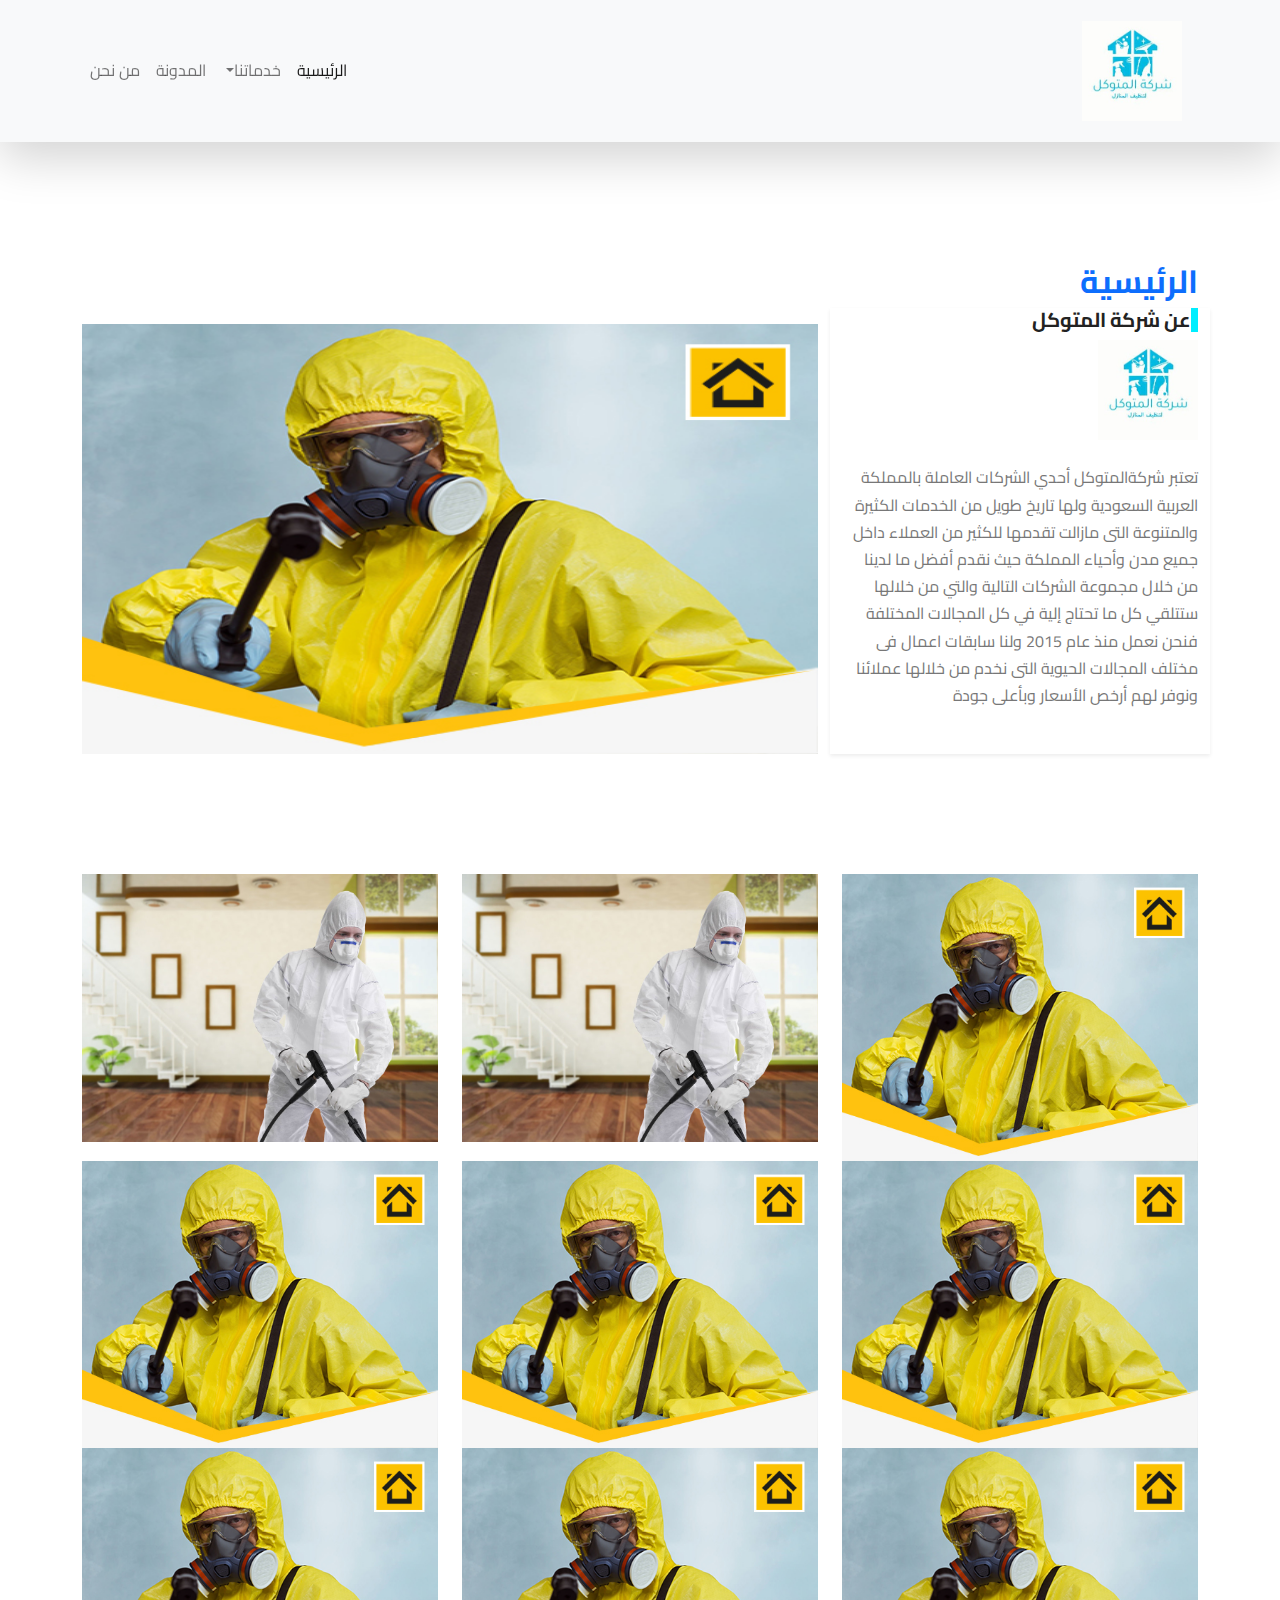
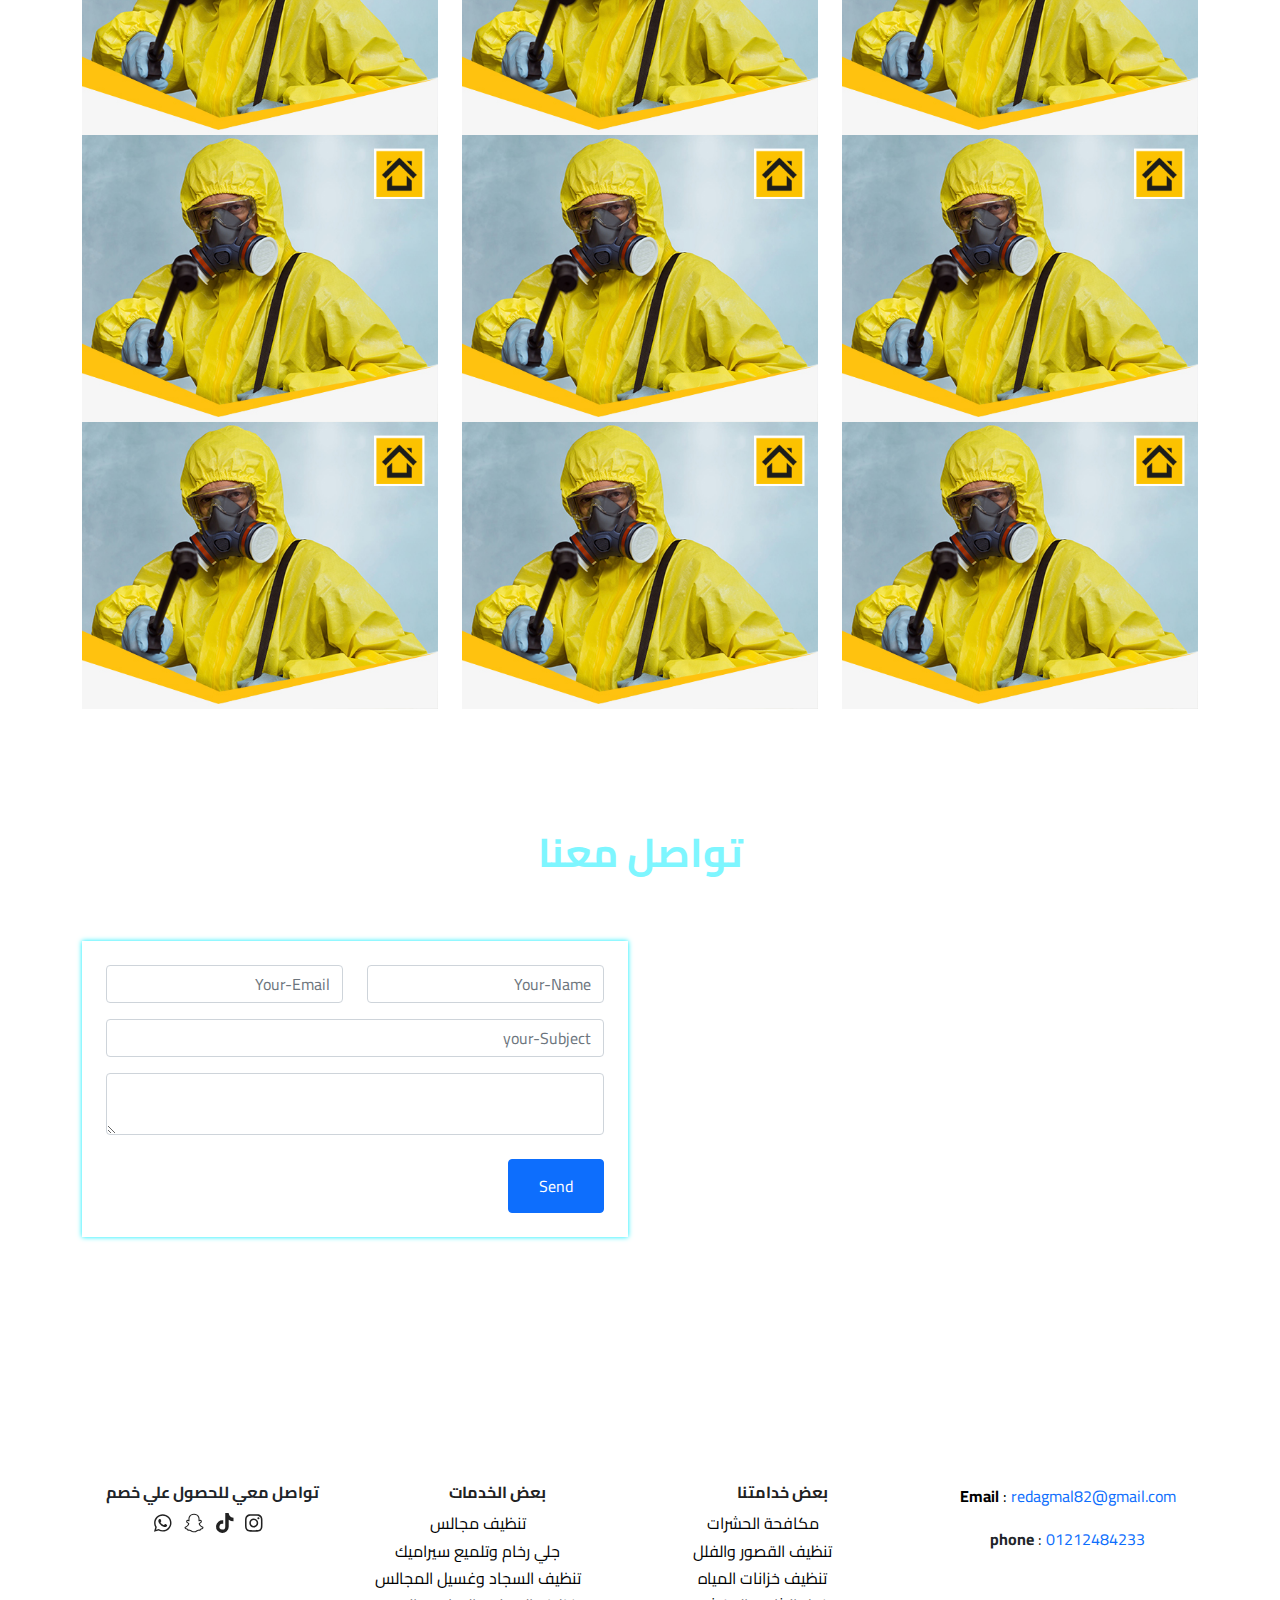
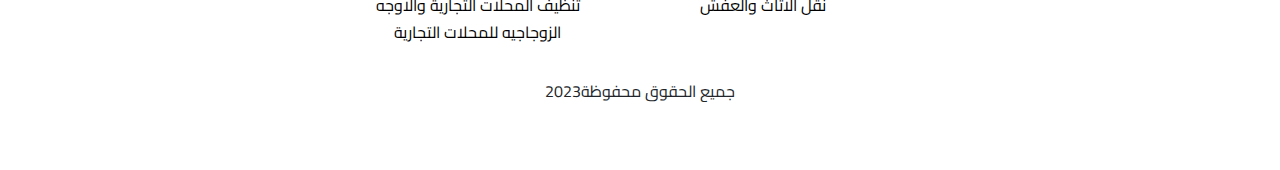
==== index.html @ d185d335 "Add files via upload" ====
<!DOCTYPE html>
<html lang="en">

<head>
  <meta charset="UTF-8" />
  <meta http-equiv="X-UA-Compatible" content="IE=edge" />
  <meta name="viewport" content="width=device-width, initial-scale=1.0" />
  <title>المتوكل لل</title>
  <link rel="preconnect" href="https://fonts.googleapis.com">
  <link rel="preconnect" href="https://fonts.gstatic.com" crossorigin>
  <link rel="stylesheet" href="css/animate.css">
  <link rel="stylesheet" href="css/bootstrap.min.css" />
  <link rel="stylesheet" href="css/all.min.css" />
  <link rel="stylesheet" href="css/main.css" />
</head>

<body>
  <!-- nav -->
  <nav class="navbar navbar-expand-lg sticky-top navbar-light bg-light py-3 shadow-lg">
    <div class="container">
      <a class="navbar-brand text-primary wow slideInLeft" href=" index.html"><img src="./images/logo.jpg" alt=""></a>
      <button class="navbar-toggler" type="button" data-bs-toggle="collapse" data-bs-target="#navbarColor02"
        aria-controls="navbarColor02" aria-expanded="false" aria-label="Toggle navigation">
        <span class="navbar-toggler-icon"></span>
      </button>
      <div class="collapse navbar-collapse" id="navbarColor02">
        <ul class="navbar-nav me-auto text-center text-primary wow slideInLeft">
          <li class="nav-item">
            <a class="nav-link active" href="#home">الرئيسية
              <span class="visually-hidden">(current)</span>
            </a>
          </li>
          <li class="nav-item dropdown text-primary">
            <a class="nav-link dropdown-toggle" data-bs-toggle="dropdown" href="#" role="button" aria-haspopup="true"
              aria-expanded="false">خدماتنا</a>
            <div class="dropdown-menu text-center">
              <a class="dropdown-item" href="#product">شركة مكافحة الحشرات بجدة</a>
              <a class="dropdown-item" href="#reservation">تنظيف القصور والفلل</a>
              <a class="dropdown-item" href="#team">تنظيف خزانات المياه</a>
              <div class="dropdown-divider"></div>
              <a class="dropdown-item" href="#">تنظيف مجالس</a>
              <a class="dropdown-item" href="#womans">تنظيف السجاد وغسيل المجالس</a>
              <a class="dropdown-item" href="#mans">تنظيف المحلات التجارية والاوجه الزوجاجيه للمحلات التجارية</a>
            </div>
          </li>
          <li class="nav-item">
            <a class="nav-link" href="#features">المدونة</a>
          </li>
          <li class="nav-item">
            <a class="nav-link" href="pages/aboutUs.html">من نحن</a>
          </li>


        </ul>
      </div>
    </div>
  </nav>
  <!-- nav -->
  <!-- landing -->
  <section class="landing">
    <div class="container">
      <h2 class="text-primary">الرئيسية</h3>
        <div class="row">
          <div class="col-lg-4 text shadow-sm ">
            <h5 class="intero"> عن شركة المتوكل</h5>
            <img src="./images/logo.jpg" class="log" alt="">
            <p class="my-4">تعتبر شركةالمتوكل أحدي الشركات العاملة بالمملكة العربية السعودية ولها تاريخ طويل
              من
              الخدمات
              الكثيرة والمتنوعة
              التى مازالت تقدمها للكثير من العملاء داخل جميع مدن وأحياء المملكة حيث نقدم أفضل ما لدينا من خلال مجموعة
              الشركات التالية
              والتي من خلالها ستتلقي كل ما تحتاج إلية في كل المجالات المختلفة فنحن نعمل منذ عام 2015 ولنا سابقات اعمال
              فى
              مختلف
              المجالات الحيوية التى نخدم من خلالها عملائنا ونوفر لهم أرخص الأسعار وبأعلى جودة</p>
          </div>
          <div class="col-lg-8 image mt-3">
            <img src="./images/anti-bug.jpg" alt="">
          </div>
        </div>
    </div>
  </section>
  <!-- landing -->

  <div class="section-2">
    <div class="container">
      <div class="row">
        <div class="col-lg-4 box col-md-6 col-sm-12">
          <img src="./images/anti-bug.jpg" alt="">
        </div>

        <div class="col-lg-4 box col-md-6 col-sm-12">
          <img src="./images/ph_in3.jpg" alt="">
        </div>

        <div class="col-lg-4 box col-md-6 col-sm-12">
          <img src="./images/ph_in3.jpg" alt="">

        </div>
        <div class="col-lg-4 box col-md-6 col-sm-12">
          <img src="./images/anti-bug.jpg" alt="">

        </div>
        <div class="col-lg-4 box col-md-6 col-sm-12">
          <img src="./images/anti-bug.jpg" alt="">
        </div>
        <div class="col-lg-4 box col-md-6 col-sm-12">
          <img src="./images/anti-bug.jpg" alt="">
        </div>
        <div class="col-lg-4 box col-md-6 col-sm-12">
          <img src="./images/anti-bug.jpg" alt="">
        </div>
        <div class="col-lg-4 box col-md-6 col-sm-12">
          <img src="./images/anti-bug.jpg" alt="">
        </div>
        <div class="col-lg-4 box col-md-6 col-sm-12">
          <img src="./images/anti-bug.jpg" alt="">
        </div>
        <div class="col-lg-4 box col-md-6 col-sm-12">
          <img src="./images/anti-bug.jpg" alt="">
        </div>
        <div class="col-lg-4 box col-md-6 col-sm-12">
          <img src="./images/anti-bug.jpg" alt="">
        </div>
        <div class="col-lg-4 box col-md-6 col-sm-12">
          <img src="./images/anti-bug.jpg" alt="">
        </div>
        <div class="col-lg-4 box col-md-6 col-sm-12">
          <img src="./images/anti-bug.jpg" alt="">
        </div>
        <div class="col-lg-4 box col-md-6 col-sm-12">
          <img src="./images/anti-bug.jpg" alt="">
        </div>
        <div class="col-lg-4 box col-md-6 col-sm-12">
          <img src="./images/anti-bug.jpg" alt="">
        </div>
      </div>
    </div>
  </div>





  <!-- contact -->
  <section class="contact" id="contact">
    <div class="container">

      <div class="row  opacity-50 mb-5 rounded-1">
        <div class="text-content text-center ">
          <h1 class="wow slideInRight">تواصل معنا </h1>
          <div class="divider mb-3 wow slideInRight"></div>
          <P class="text-white wow slideInLeft"></P>
        </div>
      </div>

      <div class="row mt-4">
        <div class="col-lg-6 mb-3 wow slideInRight">
          <iframe
            src="https://www.google.com/maps/embed?pb=!1m17!1m12!1m3!1d3605.3081787195706!2d49.56918568498716!3d25.36098598382026!2m3!1f0!2f0!3f0!3m2!1i1024!2i768!4f13.1!3m2!1m1!2zMjXCsDIxJzM5LjYiTiA0OcKwMzQnMDEuMiJF!5e0!3m2!1sar!2seg!4v1684920779602!5m2!1sar!2seg"
            width="100%" height="350" style="border:0;" allowfullscreen="" loading="lazy"
            referrerpolicy="no-referrer-when-downgrade"></iframe>
        </div>

        <div class="col-lg-6 wow slideInLeft">
          <form action="" class="p-4">
            <div class="row">
              <div class="col-6">
                <input type="text" placeholder="Your-Name" class="form-control">
              </div>
              <div class="col-6">
                <input type="email" placeholder="Your-Email" class="form-control">
              </div>
            </div>
            <input type="text" placeholder="your-Subject" class="my-3 form-control">
            <textarea class="form-control " name="" id="" placeholder="Write-Your Message">
                        </textarea>
            <input type="submit" value="Send" class="btn btn-primary mt-4">
          </form>
        </div>
      </div>
    </div>
  </section>
  <!-- contact -->

  <!-- footer -->
  <div class="footer bg-section py-5" id="contact">
    <div class="container text-center">
      <div class="row">
        <div class="col-md-6 col-lg-3 mb-3">
          <div class="text-black">
            <p class="text-dark-50 wow slideInRight"><b>Email</b> : <span
                class="gmail text-primary">redagmal82@gmail.com</span>
            </p>
            <p class="text-dark wow slideInRight"><b>phone</b> : <span class="phone text-primary">01212484233</span></p>
          </div>
        </div>
        <div class="footer-link col-md-6 col-lg-3 mb-3">
          <div class="text-muted">
            <h6 class="wow slideInDown">بعض خدامتنا</h6>
            <ul class="list-unstyled footer-list wow slideInDown">
              <li><a href=""> مكافحة الحشرات </a></li>
              <li><a href="#">تنظيف القصور والفلل</a></li>
              <li><a href="#">تنظيف خزانات المياه</a></li>
              <li><a href="#">نقل الاثاث والعفش</a></li>
            </ul>
          </div>
        </div>
        <div class="footer-link col-md-6 col-lg-3 mb-3">
          <div class="text-white">
            <h6 class="wow slideInLeft">بعض الخدمات</h6>
            <ul class="list-unstyled footer-list wow slideInDown">
              <li><a href="#">تنظيف مجالس</a></li>
              <li><a href="#">جلي رخام وتلميع سيراميك</a></li>
              <li><a href="#">تنظيف السجاد وغسيل المجالس</a></li>
              <li><a href="#">تنظيف المحلات التجارية والاوجه الزوجاجيه للمحلات التجارية</a></li>
            </ul>
          </div>
        </div>
        <div class="col-md-6 col-lg-3 mb-3">
          <div class="end-footer">
            <h6 class="cloor wow slideInUp text-dark">تواصل معي للحصول علي خصم </h6>
            <a href="https://instagram.com/albendarereda?igshid=ZGUzMzM3NWJiOQ==" class="me-2"><i
                class="fa-brands fa-instagram fa-lg"></i></a>
            <a href="http://tiktok.com/@redaalbendare17" class="me-2"><i class="fa-brands fa-tiktok fa-lg"></i></a>
            <a href="https://www.snapchat.com/add/reda_albendare?share_id=6N_iKnIsziw&locale=ar-EG" class="me-2"><i
                class="fa-brands fa-snapchat fa-lg"></i></a>
            <a href="https://api.whatsapp.com/send?phone=+966538774001" class="me-2"><i
                class="fa-brands fa-whatsapp fa-lg"></i></a>
          </div>
        </div>
        <P class="text-dark wow slideInRight">جميع الحقوق محفوظة2023</P>
      </div>
    </div>
  </div>
  <!-- footer -->
  <!-- Wow js -->
  <!-- <script src="js/wow.min.js"></script>
  <script>
    new WOW().init();
  </script> -->
  <script src="js/bootstrap.bundle.min.js"></script>
  <script src="js/all.min.js"></script>
</body>

</html>
---- css/main.css ----
@import url("https://fonts.googleapis.com/css2?family=Cairo:wght@200;300;400;500;600;700;800;900;1000&display=swap");

* {
  --main-color: #0ef;
  --transition: 0.4s;
}

body {
  font-family: "Cairo", sans-serif;
  color: #777;
  line-height: 1.7;
  direction: rtl;
}

h1,
h2,
h3,
h4,
h5,
h6 {
  font-weight: 700;
  color: #222;
}

section {
  padding-top: 120px;
  padding-bottom: 120px;
}

a {
  color: #222;
  text-decoration: none;
  transition: 0.4s;
  -webkit-transition: 0.4s;
  -moz-transition: 0.4s;
  -ms-transition: 0.4s;
  -o-transition: 0.4s;
}

a:hover {
  color: var(--main-color);
}

img {
  width: 100%;
}

::-webkit-scrollbar {
  width: 20px;
}

::-webkit-scrollbar-thumb {
  background-color: var(--main-color);
  border-radius: 10px;
  -webkit-border-radius: 10px;
  -moz-border-radius: 10px;
  -ms-border-radius: 10px;
  -o-border-radius: 10px;
}

::-webkit-scrollbar-track {
  background-color: #f6f6f6;
  box-shadow: 0 0 10px inset #333;
  /* -webkit-border-radius: 10px; */
}

::-webkit-scrollbar-thumb:hover {
  background-color: #2196f3;
}

/* ================== */
.navbar .navbar-nav .nav-item {
  transition: 0.4s;
  -webkit-transition: 0.4s;
  -moz-transition: 0.4s;
  -ms-transition: 0.4s;
  -o-transition: 0.4s;
}

.navbar .navbar-nav .navbar-brand:hover {
  color: var(--main-color);
}

.navbar .navbar-nav .nav-item .nav-link:hover {
  color: var(--main-color);
}

.dropdown-menu {
  background-color: var(--main-color);
}

.dropdown-menu a {
  color: #222;
}

.dropdown-menu a:hover {
  color: #222;
  background-color: white;
}

.navbar .navbar-brand img {
  width: 100px;
  /* border-top-right-radius: 25px;
  border-bottom-left-radius: 25px; */
}
.btn {
  /* border: 0; */
  padding: 14px 30px;
}

.btn-brand {
  color: #333;
  background-color: var(--main-color);
  font-size: 20px;
}

/* .slide-1 {
  background: linear-gradient(rgba(0, 0, 0, 0.5)), url(../images/land.jpg);
}

.slide-2 {
  background: linear-gradient(rgba(0, 0, 0, 0.5)), url(../images/land.jpg);
}

.slide-3 {
  background: linear-gradient(rgba(0, 0, 0, 0.5)), url(../images/land.jpg);
} */

.carousel-inner {
  height: calc(100vh - 76px);
}

.carousel-indicators [data-bs-target] {
  background-color: var(--main-color);
}

.carousel-control-next-icon,
.carousel-control-prev-icon {
  background-color: var(--main-color);
  color: blue;
}

.carousel-inner .carousel-item p {
  font-size: 18px;
}

.carousel-inner .carousel-item h3 {
  color: var(--main-color);
}

/* landing */
.landing {
  height: calc(100vh-150px);
}
.landing .intero {
  border-right: 7px solid var(--main-color);
}
.landing .text img {
  width: 100px;
}
.landing .image img {
  height: 430px;
}
/* landing */
/* section-2 */
.section-2 .box {
  position: relative;
  overflow: hidden;
}
.section-2 .box::before {
  position: absolute;
  content: "";
  width: 50%;
  height: 100%;
  background: var(--main-color);
  left: -100%;
  transition: 0.4s;
  opacity: 0.3;
  -webkit-transition: 0.4s;
  -moz-transition: 0.4s;
  -ms-transition: 0.4s;
  -o-transition: 0.4s;
}
.section-2 .box::after {
  position: absolute;
  content: "";
  width: 50%;
  height: 100%;
  background: var(--main-color);
  right: -100%;
  transition: 0.4s;
  opacity: 0.3;
  -webkit-transition: 0.4s;
  -moz-transition: 0.4s;
  -ms-transition: 0.4s;
  -o-transition: 0.4s;
}
.section-2 .box:hover::after {
  right: 0;
}
.section-2 .box:hover::before {
  left: 0;
}
.section-2 .box .text {
  position: absolute;
  top: 50%;
  text-align: center;
  left: 10px;
}
/* section-2 */
/* reservation */
.contact h1 {
  color: var(--main-color);
}

.contact form {
  box-shadow: 0 0 5px var(--main-color);
}

/* reservation */
/* footer */
.footer h1 {
  color: var(--main-color);
}

.footer .footer-link .footer-list li a {
  color: #000;
  transition: 0.4s;
  -webkit-transition: 0.4s;
  -moz-transition: 0.4s;
  -ms-transition: 0.4s;
  -o-transition: 0.4s;
}

.footer .footer-link .footer-list li a:hover {
  color: var(--main-color);
}

.footer .gmail {
  color: var(--main-color);
}

.footer .phone {
  color: var(--main-color);
}

.footer .desgin {
  color: var(--main-color);
}

.footer .end-footer .icon {
  color: var(--main-color);
}

.footer .cloor {
  color: var(--main-color);
}

/* footer */
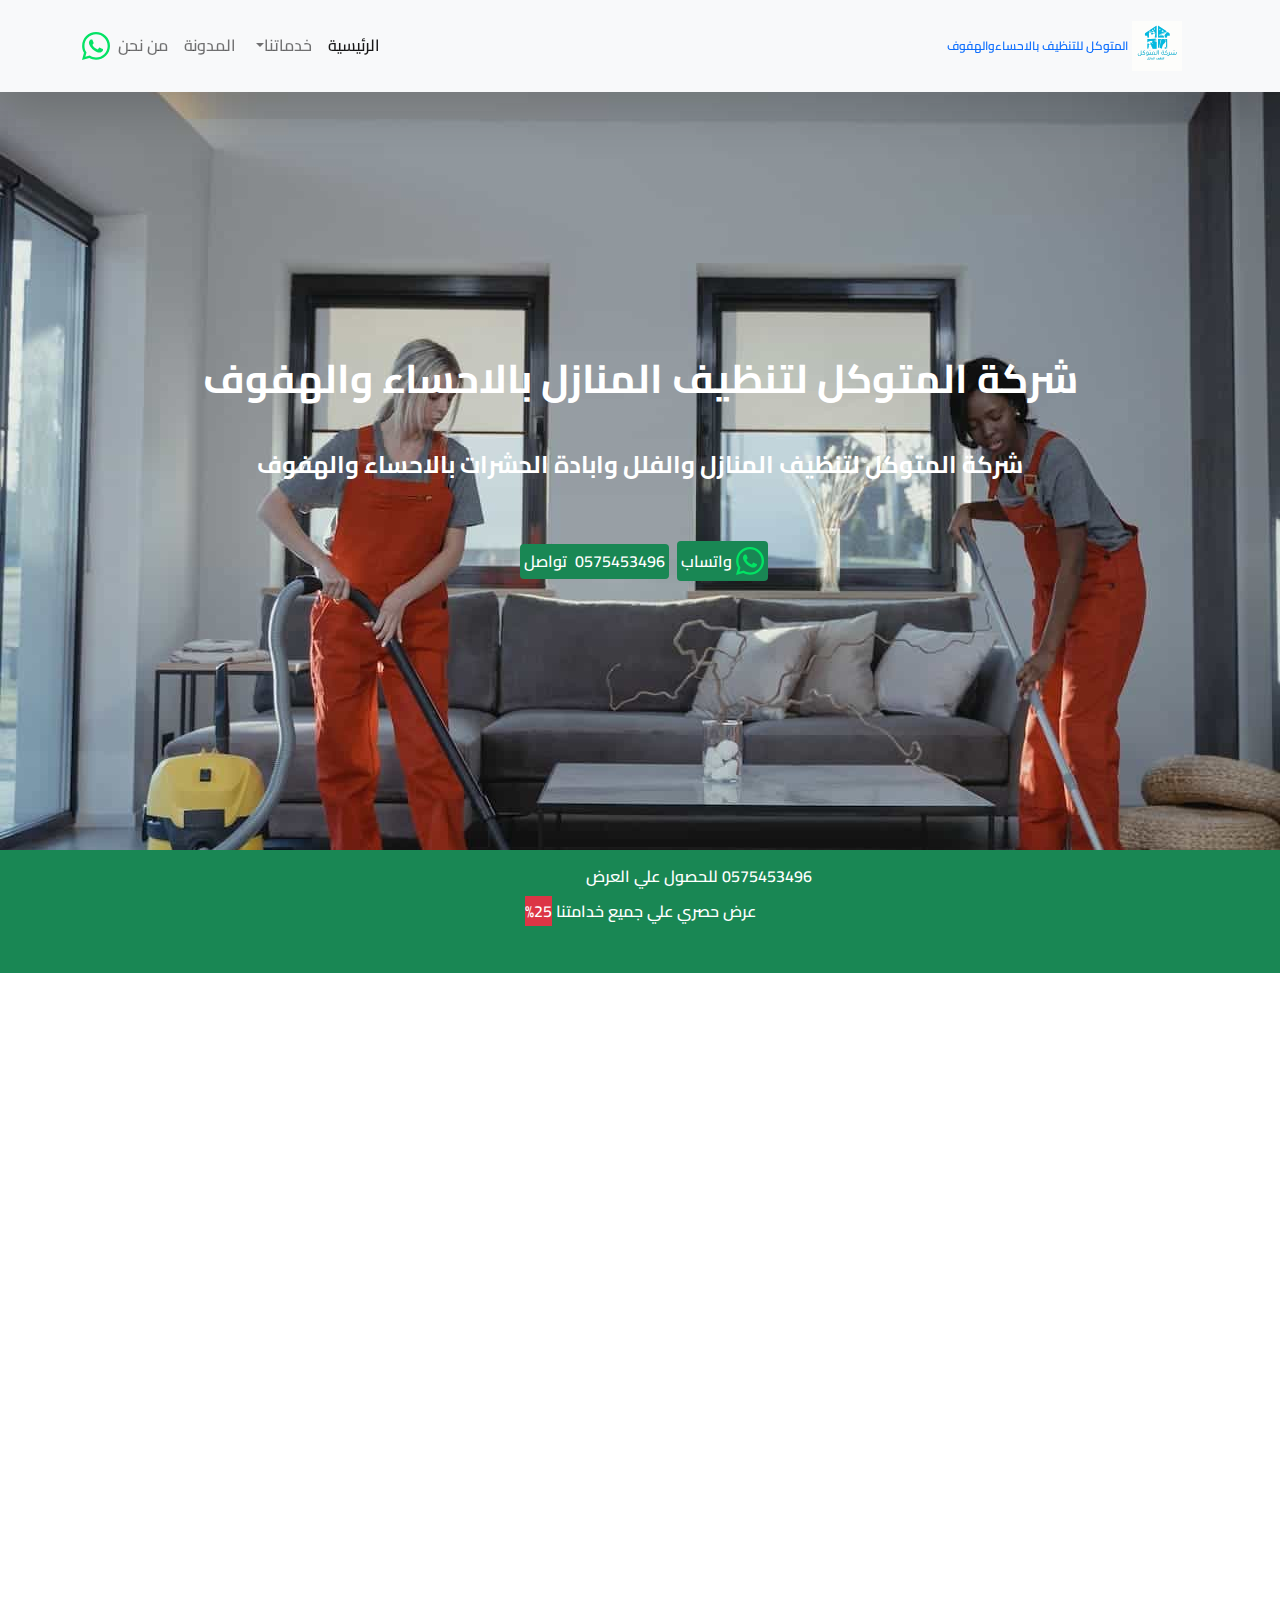
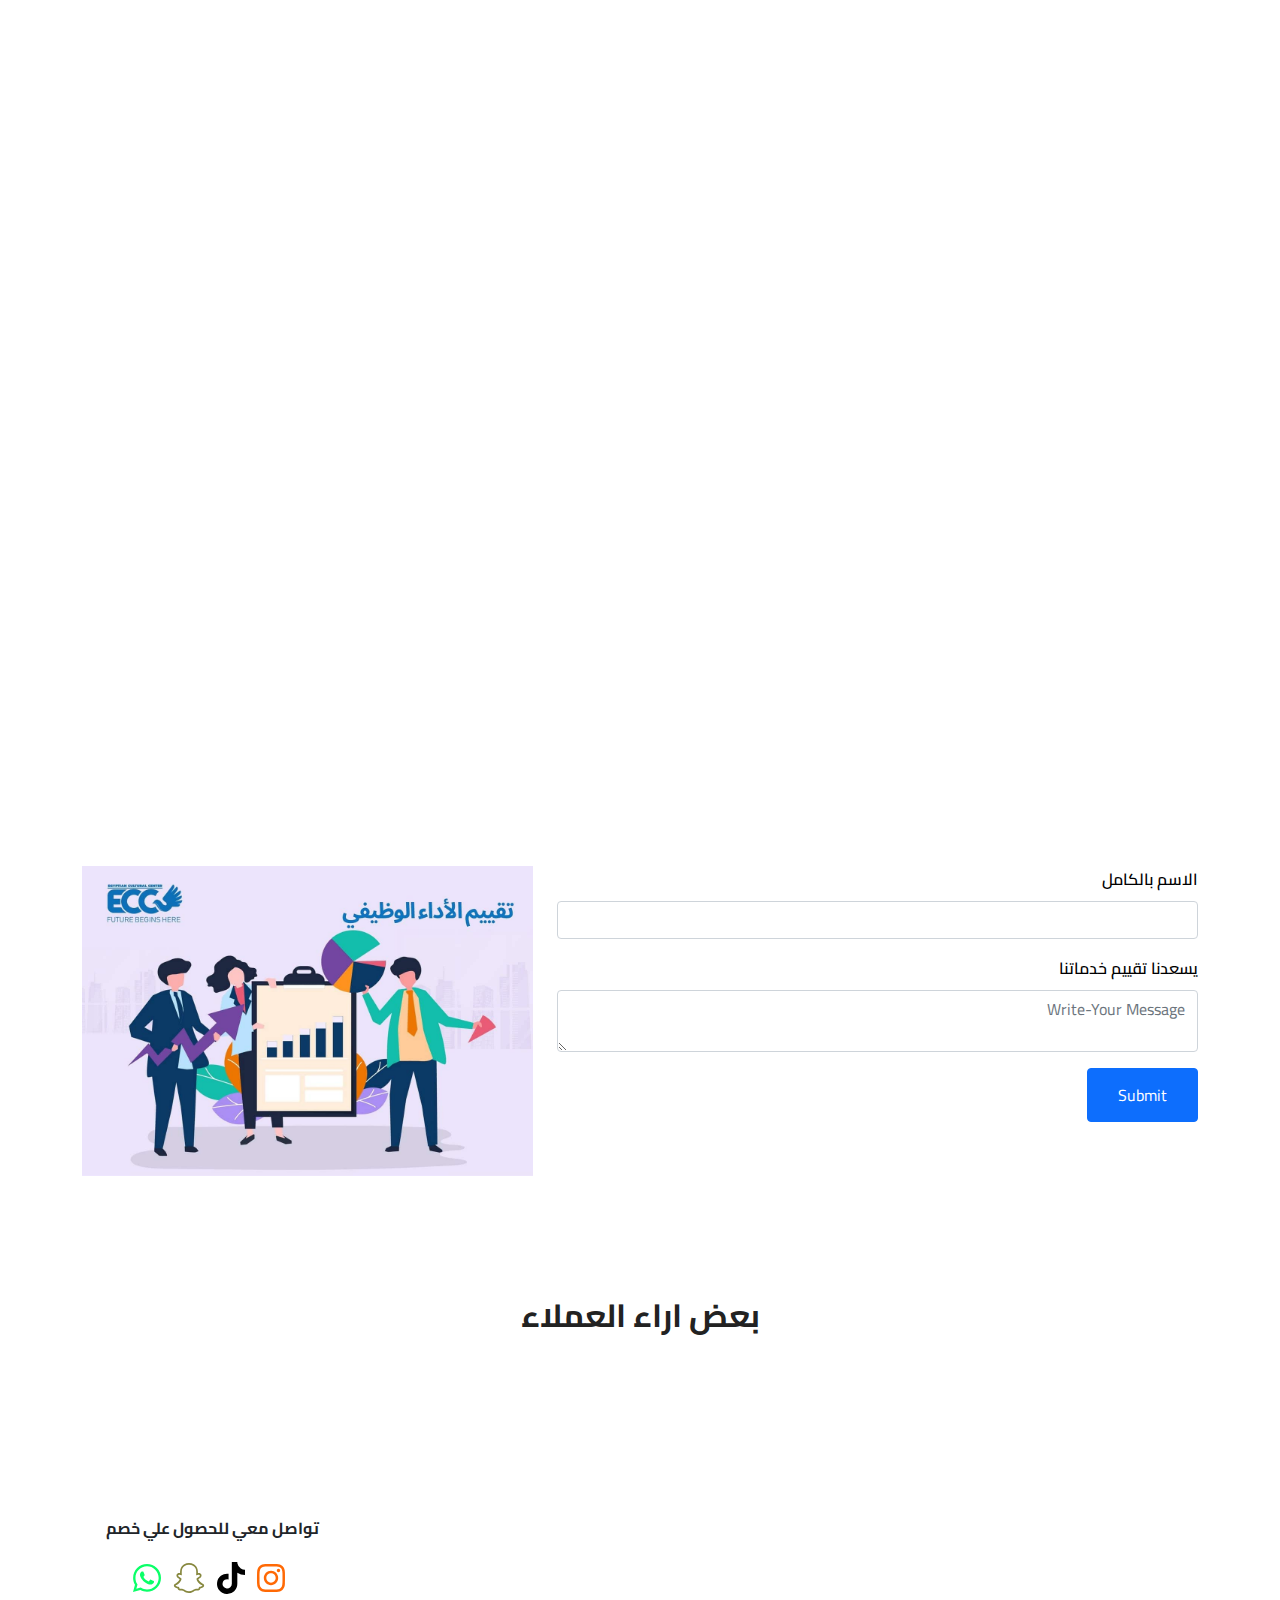
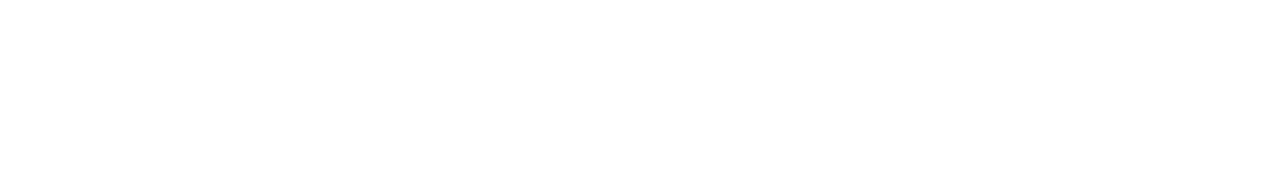
==== commit 560c73b6: "Add files via upload" ====
--- a/index.html
+++ b/index.html
@@ -1,247 +1,309 @@
 <!DOCTYPE html>
 <html lang="en">
-
-<head>
-  <meta charset="UTF-8" />
-  <meta http-equiv="X-UA-Compatible" content="IE=edge" />
-  <meta name="viewport" content="width=device-width, initial-scale=1.0" />
-  <title>المتوكل لل</title>
-  <link rel="preconnect" href="https://fonts.googleapis.com">
-  <link rel="preconnect" href="https://fonts.gstatic.com" crossorigin>
-  <link rel="stylesheet" href="css/animate.css">
-  <link rel="stylesheet" href="css/bootstrap.min.css" />
-  <link rel="stylesheet" href="css/all.min.css" />
-  <link rel="stylesheet" href="css/main.css" />
-</head>
-
-<body>
-  <!-- nav -->
-  <nav class="navbar navbar-expand-lg sticky-top navbar-light bg-light py-3 shadow-lg">
-    <div class="container">
-      <a class="navbar-brand text-primary wow slideInLeft" href=" index.html"><img src="./images/logo.jpg" alt=""></a>
-      <button class="navbar-toggler" type="button" data-bs-toggle="collapse" data-bs-target="#navbarColor02"
-        aria-controls="navbarColor02" aria-expanded="false" aria-label="Toggle navigation">
-        <span class="navbar-toggler-icon"></span>
-      </button>
-      <div class="collapse navbar-collapse" id="navbarColor02">
-        <ul class="navbar-nav me-auto text-center text-primary wow slideInLeft">
-          <li class="nav-item">
-            <a class="nav-link active" href="#home">الرئيسية
-              <span class="visually-hidden">(current)</span>
+  <head>
+    <meta charset="UTF-8" >
+    <meta http-equiv="X-UA-Compatible" content="IE=edge" >
+    <meta name="viewport" content="width=device-width, initial-scale=1.0" >
+    <meta name="description" content="Looking for professional house cleaning services? Our team of experienced cleaners will leave your home spotless! From dusting and vacuuming to deep cleaning and organizing, we’ve got you covered. Book your appointment today and enjoy a clean and healthy home. Satisfaction guaranteed!">
+
+    <title>المتوكل للتنظيف وابادة الحشرات</title>
+    <link rel="preconnect" href="https://fonts.googleapis.com" >
+    <link rel="preconnect" href="https://fonts.gstatic.com" crossorigin >
+    <link rel="stylesheet" href="css/animate.css" >
+    <link rel="stylesheet" href="css/bootstrap.min.css" >
+    <link rel="stylesheet" href="css/all.min.css" >
+    <link rel="stylesheet" href="css/main.css" >
+  </head>
+
+  <body>
+    
+    <div class="fix text-center bg-success ">
+    <a href="tel:0575453496" class="text-white">0575453496   للحصول علي العرض</a>
+    </div>
+    <a href="tel:0538774001" class="scroll-top">
+      <i class="fa-solid fa-phone fa-2xl" style="color: #03a06c;"></i>
+    </a>
+    <a
+      href="http://wa.me/+966538774001"
+      class="scroll-left"
+      ><i class="fa-brands fa-whatsapp fa-2xl" style="color: #03e264"></i
+    ></a>
+    <nav
+      class="navbar navbar-expand-md sticky-top navbar-light bg-light py-3 shadow-lg"
+    >
+      <div class="container">
+        <a class="navbar-brand text-primary d-flex align-items-center justify-content-center wow slideInRight" href=" index.html"><img src="images/logo.svg" class="logo-img" alt=""><p class="text-logo m-1 text-center"> المتوكل للتنظيف بالاحساءوالهفوف</p></a>
+        <button
+          class="navbar-toggler"
+          type="button"
+          data-bs-toggle="collapse"
+          data-bs-target="#navbarColor02"
+          aria-controls="navbarColor02"
+          aria-expanded="false"
+          aria-label="Toggle navigation"
+        >
+          <span class="navbar-toggler-icon"></span>
+        </button>
+        <div class="collapse navbar-collapse" id="navbarColor02">
+          <ul
+            class="navbar-nav me-auto text-center text-primary wow slideInRight"
+          >
+            <li class="nav-item">
+              <a class="nav-link active" href="./index.html"
+                >الرئيسية
+                <span class="visually-hidden">(current)</span>
+              </a>
+            </li>
+            <li class="nav-item dropdown text-primary">
+              <a
+                class="nav-link dropdown-toggle"
+                data-bs-toggle="dropdown"
+                href="#"
+                role="button"
+                aria-haspopup="true"
+                aria-expanded="false"
+                >خدماتنا</a
+              >
+              <div class="dropdown-menu text-center">
+                <a class="dropdown-item" href="./pages/services1.html"
+                >شركة مكافحة الحشرات </a
+                >
+                <a class="dropdown-item" href="./pages/services2.html"
+                  >تنظيف القصور والفلل</a
+                >
+                <a class="dropdown-item" href="./pages/services4.html">تنظيف خزانات المياه</a>
+                <a class="dropdown-item" href="./pages/services5.html"
+                  >تنظيف السجاد وغسيل المجالس</a
+                >
+                <a class="dropdown-item" href="./pages/services6.html"
+                  >تنظيف وتعقيم المحلات التجاية </a
+                >
+              </div>
+            </li>
+            <li class="nav-item">
+              <a class="nav-link" href="./pages/blog.html">المدونة</a>
+            </li>
+            <li class="nav-item">
+              <a class="nav-link" href="./pages/aboutUs.html">من نحن</a>
+            </li>
+          </ul>
+          
+            <a href="http://wa.me/+966538774001">
+              <i
+                class="fa-brands fa-whatsapp fa-2xl"
+                style="color: #03e264"
+              ></i>
             </a>
-          </li>
-          <li class="nav-item dropdown text-primary">
-            <a class="nav-link dropdown-toggle" data-bs-toggle="dropdown" href="#" role="button" aria-haspopup="true"
-              aria-expanded="false">خدماتنا</a>
-            <div class="dropdown-menu text-center">
-              <a class="dropdown-item" href="#product">شركة مكافحة الحشرات بجدة</a>
-              <a class="dropdown-item" href="#reservation">تنظيف القصور والفلل</a>
-              <a class="dropdown-item" href="#team">تنظيف خزانات المياه</a>
-              <div class="dropdown-divider"></div>
-              <a class="dropdown-item" href="#">تنظيف مجالس</a>
-              <a class="dropdown-item" href="#womans">تنظيف السجاد وغسيل المجالس</a>
-              <a class="dropdown-item" href="#mans">تنظيف المحلات التجارية والاوجه الزوجاجيه للمحلات التجارية</a>
+          </div>
+        </div>
+      </div>
+    </nav>
+    
+    
+  </section> 
+    
+    <section class="land d-flex justify-content-center align-items-center">
+      <div class="container">
+        <div class="row">
+          <h1 class="text-center mb-5 text-white wow pulse">
+            شركة المتوكل لتنظيف المنازل بالاحساء والهفوف
+          </h1>
+          <h4 class="text-center text-white wow pulse">
+            شركة المتوكل لتنظيف المنازل والفلل وابادة الحشرات بالاحساء والهفوف
+            
+          </h4>
+          <div class="buttons"></div>
+          <div class="buttons d-flex align-items-center justify-content-center mt-5">
+            <a href="http://wa.me/+966538774001" class="bg-success text-white p-1 rounded-2"><i class="fa-brands fa-whatsapp fa-2xl" style="color: #03e264"></i> واتساب</a>
+            <a href="tel:0575453496" class="bg-success text-white p-1 rounded-2 m-2">0575453496 <span class="text-white me-1">تواصل</span></a>
+          </div>
+        </div>
+      </div>
+    </section>
+
+<p class="text-center p-5 bg-success text-white">
+عرض حصري علي جميع خدامتنا <span class="bg-danger">25%</span>
+</p>
+
+    <section class="section-2">
+      <div class="container">
+        <div class="row">
+          <div class="col-lg-4 box col-md-6 col-sm-12 boxer  wow slideInRight">
+            <img src="./images/5.jpg" alt="" class="" >
+            <p class="text-center">تنظيف القصور والفلل</p>
+          </div>
+
+          <div class="col-lg-4 box mt-3 col-md-6 col-sm-12 boxer wow slideInRight ">
+            <img src="./images/17.jpeg" alt="" class="" >
+            <p class="text-center">مكافحة الحشرات</p>
+          </div>
+
+          <div class="col-lg-4 box mt-3 col-md-6 col-sm-12 boxer wow slideInRight ">
+            <img src="./images/18.jpeg" alt="" class="" >
+            <p class="text-center">مكافحة الحشرات</p>
+          </div>
+          <div class="col-lg-4 box mt-3 col-md-6 col-sm-12 boxer wow slideInRight">
+            <img src="./images/32.jpeg" alt="" class="" >
+            <p class="text-center">تنظيف الخزانات</p>
+          </div>
+          <div class="col-lg-4 box mt-3 col-md-6 col-sm-12 boxer wow slideInRight">
+            <img src="./images/clean.jpg" alt="" class="" >
+            <p class="text-center">تنظيف الزجاج والسجاد</p>
+          </div>
+          <div class="col-lg-4 box mt-3 col-md-6 col-sm-12 boxer wow slideInRight">
+            <img src="./images/clean1.jpg" alt="" class="" >
+            <p class="text-center">تنظيف البيوت والفلل</p>
+          </div>
+          <div class="col-lg-4 box mt-3 col-md-6 col-sm-12 boxer wow slideInRight">
+            <img src="./images/1.jpeg" alt="" class="" >
+            <p class="text-center">تنظيف البيوت والفلل</p>
+          </div>
+          <div class="col-lg-4 box mt-3 col-md-6 col-sm-12 boxer wow slideInRight">
+            <img src="./images/2.jpeg" alt="" class="" >
+            <p class="text-center">تطهير البيوت من الفيروسات والجراثيم</p>
+          </div>
+          <div class="col-lg-4 box mt-3 col-md-6 col-sm-12 boxer wow slideInRight">
+            <img src="./images/3.jpg" alt="" class="" >
+            <p class="text-center">تطهير البيوت من الفيروسات والجراثيم</p>
+          </div>
+          <div class="col-lg-4 box mt-3 col-md-6 col-sm-12 boxer wow slideInRight">
+            <img src="./images/22.jpeg" alt="" class="" >
+            <p class="text-center">مكافحة الحشرات</p>
+          </div>
+          <div class="col-lg-4 box mt-3 col-md-6 col-sm-12 boxer wow slideInRight">
+            <img src="./images/28.jpeg" alt="" class="" >
+            <p class="text-center">مكافحة الحشرات</p>
+          </div>
+          <div class="col-lg-4 box mt-3 col-md-6 col-sm-12 boxer wow slideInRight">
+            <img src="./images/003.jpeg" alt="" class="" >
+            <p class="text-center">تنظيف البيوت والفلل</p>
+          </div>
+        </div>
+      </div>
+    </section>
+
+    <div class="cont">
+      <div class="container">
+        <div class="row">
+          <div class="col-lg-7">
+            <form id="ratings">
+              <div class="mb-3">
+                <label for="exampleInputEmail1" class="form-label">الاسم بالكامل</label>
+                <input type="text" name="name" class="form-control" id="exampleInputEmail1" aria-describedby="emailHelp">
+              </div>
+              <label for="textaria" class="form-label"> يسعدنا تقييم  خدماتنا</label>
+              <textarea
+              class="form-control" aria-placeholder="اكتب تقييمك"
+              name="message"
+              id="textaria"
+              placeholder="Write-Your Message"
+            ></textarea>
+              <button type="submit" class="btn btn-primary mt-3">Submit</button>
+            </form>
+          </div>
+          <div class="col-lg-5">
+            <img src="./images/tacyeem.jpg" alt="">
+          </div>
+        </div>
+      </div>
+    </div>
+    <section class="araa text-center">
+      <h2 class="text-center mb-3">بعض اراء العملاء</h2>
+      <div class="container">
+        <div class="row" id="rating-box">
+        </div>
+      </div>
+    </section>
+    <div class="footer bg-section py-5" id="contact">
+      <div class="container text-center">
+        <div class="row">
+          <div class="col-md-6 col-lg-3 mb-3">
+            <div class="text-black">
+              <p class="text-dark-50 wow slideInRight">
+                <b>Email</b> :
+                <span class="gmail text-primary">redagmal82@gmail.com</span>
+              </p>
+              <p class="text-dark wow slideInRight">
+                <b>phone</b> :
+                <span class="phone text-primary">+966 53 877 4001</span>
+              </p>
             </div>
-          </li>
-          <li class="nav-item">
-            <a class="nav-link" href="#features">المدونة</a>
-          </li>
-          <li class="nav-item">
-            <a class="nav-link" href="pages/aboutUs.html">من نحن</a>
-          </li>
-
-
-        </ul>
+          </div>
+          <div class="footer-link col-md-6 col-lg-3 mb-3 wow slideInRight">
+            <div class="text-muted">
+              <h6 class="wow slideInRight"> الخدمات المقدمة</h6>
+              <ul class="list-unstyled footer-list ">
+                <li><a href="./pages/services1.html" class="text-center"> شركة مكافحة الحشرات </a></li>
+                <li><a href="./pages/services2.html" class="text-center">تنظيف القصور والفلل</a></li>
+                <li><a href="./pages/services4.html" class="text-center">تنظيف خزانات المياه</a></li>
+                <li><a href="#" class="text-center">نقل الاثاث والعفش</a></li>
+              </ul>
+            </div>
+          </div>
+          <div class="footer-link text-center col-md-6 col-lg-3 mb-3 wow slideInRight">
+            <div class="text-white">
+              <h6 class="text-center">بعض الخدمات</h6>
+              <ul class="list-unstyled footer-list text-center">
+                <li><a href="./pages/services5.html" class="text-center">تنظيف مجالس</a></li>
+                <li><a href="./pages/services6.html" class="text-center">تنظيف السجاد وغسيل المجالس</a></li>
+                <li>
+                  <a href="./pages/services6.html" class="text-center"
+                    >تنظيف وتعقيم المحلات التجاية</a
+                  >
+                </li>
+              </ul>
+            </div>
+          </div>
+          <div class="col-md-6 col-lg-3 mb-3">
+            <div class="end-footer">
+              <h6 class="cloor text-dark mb-4">
+                تواصل معي للحصول علي خصم
+              </h6>
+              <a
+                href="https://instagram.com/mutawakelhousecleaning?igshid=NGExMmI2YTkyZg=="
+                class="me-2"
+                ><i
+                  class="fa-brands fa-instagram fa-bounce fa-2xl"
+                  style="color: #ff6905"
+                ></i
+              ></a>
+              <a href="https://www.tiktok.com/@mutawakelhousecleaning?_t=8ce1tDifMu2&_r=1" class="me-2"
+                ><i
+                  class="fa-brands fa-tiktok fa-bounce fa-2xl"
+                  style="color: #000000"
+                ></i
+              ></a>
+              <a
+                href="https://www.snapchat.com/add/reda_albendare?share_id=5w7277gSk5s&locale=ar-EG"
+                class="me-2"
+                ><i
+                  class="fa-brands fa-snapchat fa-bounce fa-2xl"
+                  style="color: #87883f"
+                ></i
+              ></a>
+              <a
+                href="https://wa.me/+966538774001"
+                class="me-2"
+                ><i
+                  class="fa-brands fa-whatsapp fa-bounce fa-2xl"
+                  style="color: #0aff68"
+                ></i
+              ></a>
+            </div>
+          </div>
+          <p class="text-dark wow slideInRight">جميع الحقوق محفوظةلشركة المتوكل2023</p>
+        </div>
       </div>
     </div>
-  </nav>
-  <!-- nav -->
-  <!-- landing -->
-  <section class="landing">
-    <div class="container">
-      <h2 class="text-primary">الرئيسية</h3>
-        <div class="row">
-          <div class="col-lg-4 text shadow-sm ">
-            <h5 class="intero"> عن شركة المتوكل</h5>
-            <img src="./images/logo.jpg" class="log" alt="">
-            <p class="my-4">تعتبر شركةالمتوكل أحدي الشركات العاملة بالمملكة العربية السعودية ولها تاريخ طويل
-              من
-              الخدمات
-              الكثيرة والمتنوعة
-              التى مازالت تقدمها للكثير من العملاء داخل جميع مدن وأحياء المملكة حيث نقدم أفضل ما لدينا من خلال مجموعة
-              الشركات التالية
-              والتي من خلالها ستتلقي كل ما تحتاج إلية في كل المجالات المختلفة فنحن نعمل منذ عام 2015 ولنا سابقات اعمال
-              فى
-              مختلف
-              المجالات الحيوية التى نخدم من خلالها عملائنا ونوفر لهم أرخص الأسعار وبأعلى جودة</p>
-          </div>
-          <div class="col-lg-8 image mt-3">
-            <img src="./images/anti-bug.jpg" alt="">
-          </div>
-        </div>
-    </div>
-  </section>
-  <!-- landing -->
-
-  <div class="section-2">
-    <div class="container">
-      <div class="row">
-        <div class="col-lg-4 box col-md-6 col-sm-12">
-          <img src="./images/anti-bug.jpg" alt="">
-        </div>
-
-        <div class="col-lg-4 box col-md-6 col-sm-12">
-          <img src="./images/ph_in3.jpg" alt="">
-        </div>
-
-        <div class="col-lg-4 box col-md-6 col-sm-12">
-          <img src="./images/ph_in3.jpg" alt="">
-
-        </div>
-        <div class="col-lg-4 box col-md-6 col-sm-12">
-          <img src="./images/anti-bug.jpg" alt="">
-
-        </div>
-        <div class="col-lg-4 box col-md-6 col-sm-12">
-          <img src="./images/anti-bug.jpg" alt="">
-        </div>
-        <div class="col-lg-4 box col-md-6 col-sm-12">
-          <img src="./images/anti-bug.jpg" alt="">
-        </div>
-        <div class="col-lg-4 box col-md-6 col-sm-12">
-          <img src="./images/anti-bug.jpg" alt="">
-        </div>
-        <div class="col-lg-4 box col-md-6 col-sm-12">
-          <img src="./images/anti-bug.jpg" alt="">
-        </div>
-        <div class="col-lg-4 box col-md-6 col-sm-12">
-          <img src="./images/anti-bug.jpg" alt="">
-        </div>
-        <div class="col-lg-4 box col-md-6 col-sm-12">
-          <img src="./images/anti-bug.jpg" alt="">
-        </div>
-        <div class="col-lg-4 box col-md-6 col-sm-12">
-          <img src="./images/anti-bug.jpg" alt="">
-        </div>
-        <div class="col-lg-4 box col-md-6 col-sm-12">
-          <img src="./images/anti-bug.jpg" alt="">
-        </div>
-        <div class="col-lg-4 box col-md-6 col-sm-12">
-          <img src="./images/anti-bug.jpg" alt="">
-        </div>
-        <div class="col-lg-4 box col-md-6 col-sm-12">
-          <img src="./images/anti-bug.jpg" alt="">
-        </div>
-        <div class="col-lg-4 box col-md-6 col-sm-12">
-          <img src="./images/anti-bug.jpg" alt="">
-        </div>
-      </div>
-    </div>
-  </div>
-
-
-
-
-
-  <!-- contact -->
-  <section class="contact" id="contact">
-    <div class="container">
-
-      <div class="row  opacity-50 mb-5 rounded-1">
-        <div class="text-content text-center ">
-          <h1 class="wow slideInRight">تواصل معنا </h1>
-          <div class="divider mb-3 wow slideInRight"></div>
-          <P class="text-white wow slideInLeft"></P>
-        </div>
-      </div>
-
-      <div class="row mt-4">
-        <div class="col-lg-6 mb-3 wow slideInRight">
-          <iframe
-            src="https://www.google.com/maps/embed?pb=!1m17!1m12!1m3!1d3605.3081787195706!2d49.56918568498716!3d25.36098598382026!2m3!1f0!2f0!3f0!3m2!1i1024!2i768!4f13.1!3m2!1m1!2zMjXCsDIxJzM5LjYiTiA0OcKwMzQnMDEuMiJF!5e0!3m2!1sar!2seg!4v1684920779602!5m2!1sar!2seg"
-            width="100%" height="350" style="border:0;" allowfullscreen="" loading="lazy"
-            referrerpolicy="no-referrer-when-downgrade"></iframe>
-        </div>
-
-        <div class="col-lg-6 wow slideInLeft">
-          <form action="" class="p-4">
-            <div class="row">
-              <div class="col-6">
-                <input type="text" placeholder="Your-Name" class="form-control">
-              </div>
-              <div class="col-6">
-                <input type="email" placeholder="Your-Email" class="form-control">
-              </div>
-            </div>
-            <input type="text" placeholder="your-Subject" class="my-3 form-control">
-            <textarea class="form-control " name="" id="" placeholder="Write-Your Message">
-                        </textarea>
-            <input type="submit" value="Send" class="btn btn-primary mt-4">
-          </form>
-        </div>
-      </div>
-    </div>
-  </section>
-  <!-- contact -->
-
-  <!-- footer -->
-  <div class="footer bg-section py-5" id="contact">
-    <div class="container text-center">
-      <div class="row">
-        <div class="col-md-6 col-lg-3 mb-3">
-          <div class="text-black">
-            <p class="text-dark-50 wow slideInRight"><b>Email</b> : <span
-                class="gmail text-primary">redagmal82@gmail.com</span>
-            </p>
-            <p class="text-dark wow slideInRight"><b>phone</b> : <span class="phone text-primary">01212484233</span></p>
-          </div>
-        </div>
-        <div class="footer-link col-md-6 col-lg-3 mb-3">
-          <div class="text-muted">
-            <h6 class="wow slideInDown">بعض خدامتنا</h6>
-            <ul class="list-unstyled footer-list wow slideInDown">
-              <li><a href=""> مكافحة الحشرات </a></li>
-              <li><a href="#">تنظيف القصور والفلل</a></li>
-              <li><a href="#">تنظيف خزانات المياه</a></li>
-              <li><a href="#">نقل الاثاث والعفش</a></li>
-            </ul>
-          </div>
-        </div>
-        <div class="footer-link col-md-6 col-lg-3 mb-3">
-          <div class="text-white">
-            <h6 class="wow slideInLeft">بعض الخدمات</h6>
-            <ul class="list-unstyled footer-list wow slideInDown">
-              <li><a href="#">تنظيف مجالس</a></li>
-              <li><a href="#">جلي رخام وتلميع سيراميك</a></li>
-              <li><a href="#">تنظيف السجاد وغسيل المجالس</a></li>
-              <li><a href="#">تنظيف المحلات التجارية والاوجه الزوجاجيه للمحلات التجارية</a></li>
-            </ul>
-          </div>
-        </div>
-        <div class="col-md-6 col-lg-3 mb-3">
-          <div class="end-footer">
-            <h6 class="cloor wow slideInUp text-dark">تواصل معي للحصول علي خصم </h6>
-            <a href="https://instagram.com/albendarereda?igshid=ZGUzMzM3NWJiOQ==" class="me-2"><i
-                class="fa-brands fa-instagram fa-lg"></i></a>
-            <a href="http://tiktok.com/@redaalbendare17" class="me-2"><i class="fa-brands fa-tiktok fa-lg"></i></a>
-            <a href="https://www.snapchat.com/add/reda_albendare?share_id=6N_iKnIsziw&locale=ar-EG" class="me-2"><i
-                class="fa-brands fa-snapchat fa-lg"></i></a>
-            <a href="https://api.whatsapp.com/send?phone=+966538774001" class="me-2"><i
-                class="fa-brands fa-whatsapp fa-lg"></i></a>
-          </div>
-        </div>
-        <P class="text-dark wow slideInRight">جميع الحقوق محفوظة2023</P>
-      </div>
-    </div>
-  </div>
-  <!-- footer -->
-  <!-- Wow js -->
-  <!-- <script src="js/wow.min.js"></script>
-  <script>
-    new WOW().init();
-  </script> -->
-  <script src="js/bootstrap.bundle.min.js"></script>
-  <script src="js/all.min.js"></script>
-</body>
-
-</html>+    <script src="./js/wow.js"></script>
+    <script src="js/wow.min.js"></script>
+    <script>
+      new WOW().init();
+    </script>
+    <script src="js/bootstrap.bundle.min.js"></script>
+    <script src="js/all.min.js"></script>
+    <script src="./js/main.js"></script>
+    <script src="https://cdn.jsdelivr.net/npm/axios/dist/axios.min.js"></script>
+    <script src="./js/api.js"></script>
+  </body>
+</html>
--- a/css/main.css
+++ b/css/main.css
@@ -1,15 +1,45 @@
-@import url("https://fonts.googleapis.com/css2?family=Cairo:wght@200;300;400;500;600;700;800;900;1000&display=swap");
+@import url(https://fonts.googleapis.com/css2?family=Cairo:wght@200;300;400;500;600;700;800;900;1000&display=swap);
+
+.scroll-left,
+.scroll-top {
+    border-radius: 10px;
+    padding: 8px;
+    color: #000;
+    display: none;
+    position: fixed;
+    bottom: 200px;
+    cursor: pointer;
+    z-index: 10000;
+    background-color: #fff
+}
+
+.carousel-inner .carousel-item p,
+.scroll-top {
+    font-size: 18px
+}
 
 * {
-  --main-color: #0ef;
-  --transition: 0.4s;
+    --main-color: #0ef;
+    --transition: 0.4s
+}
+
+.scroll-top {
+    border: none;
+    right: 20px
+}
+
+.scroll-left {
+    border: none;
+    left: 25px;
+    font-size: 25px
 }
 
 body {
-  font-family: "Cairo", sans-serif;
-  color: #777;
-  line-height: 1.7;
-  direction: rtl;
+    font-family: Cairo, sans-serif;
+    color: #000;
+    font-weight: 600;
+    line-height: 1.7;
+    direction: rtl
 }
 
 h1,
@@ -18,242 +48,220 @@
 h4,
 h5,
 h6 {
-  font-weight: 700;
-  color: #222;
-}
+    font-weight: 700;
+    color: #222
+}
+
 
 section {
-  padding-top: 120px;
-  padding-bottom: 120px;
+    padding-top: 120px;
+    padding-bottom: 120px
 }
 
 a {
-  color: #222;
-  text-decoration: none;
-  transition: 0.4s;
-  -webkit-transition: 0.4s;
-  -moz-transition: 0.4s;
-  -ms-transition: 0.4s;
-  -o-transition: 0.4s;
-}
-
+    color: #222;
+    text-decoration: none;
+    transition: .4s;
+    -webkit-transition: .4s;
+    -moz-transition: .4s;
+    -ms-transition: .4s;
+    -o-transition: .4s
+}
+.fix {
+    position: fixed;
+    left: 45%;
+    bottom: 0;
+    z-index: 1000;
+    margin: 0 auto;
+    margin: 0 auto;
+    padding: 10px;
+    color: white;
+    z-index: 100000;
+    text-align: center;
+}
+@media(max-width:767px) {
+    .fix  {
+    left:20% ;
+    }
+}
+.land {
+    background-image: url(../images/clean1.jpg);
+    height: calc(100vh - 142px);
+    background-repeat: no-repeat;
+    background-size: cover;
+    background-position: center
+}
+
+.carousel-inner .carousel-item h3,
+.contact h1,
+.footer .cloor,
+.footer .desgin,
+.footer .end-footer .icon,
+.footer .footer-link .footer-list li a:hover,
+.footer .gmail,
+.footer .phone,
+.footer h1,
+.navbar .navbar-nav .nav-item .nav-link:hover,
+.navbar .navbar-nav .navbar-brand:hover,
 a:hover {
-  color: var(--main-color);
+    color: var(--main-color)
 }
 
 img {
-  width: 100%;
+    width: 100%
 }
 
 ::-webkit-scrollbar {
-  width: 20px;
+    width: 20px
 }
 
 ::-webkit-scrollbar-thumb {
-  background-color: var(--main-color);
-  border-radius: 10px;
-  -webkit-border-radius: 10px;
-  -moz-border-radius: 10px;
-  -ms-border-radius: 10px;
-  -o-border-radius: 10px;
+    background-color: var(--main-color);
+    border-radius: 10px;
+    -webkit-border-radius: 10px;
+    -moz-border-radius: 10px;
+    -ms-border-radius: 10px;
+    -o-border-radius: 10px
 }
 
 ::-webkit-scrollbar-track {
-  background-color: #f6f6f6;
-  box-shadow: 0 0 10px inset #333;
-  /* -webkit-border-radius: 10px; */
+    background-color: #f6f6f6;
+    box-shadow: 0 0 10px inset #333
 }
 
 ::-webkit-scrollbar-thumb:hover {
-  background-color: #2196f3;
-}
-
-/* ================== */
+    background-color: #2196f3
+}
+
+.btn-brand,
+.carousel-indicators [data-bs-target],
+.dropdown-menu {
+    background-color: var(--main-color)
+}
+
 .navbar .navbar-nav .nav-item {
-  transition: 0.4s;
-  -webkit-transition: 0.4s;
-  -moz-transition: 0.4s;
-  -ms-transition: 0.4s;
-  -o-transition: 0.4s;
-}
-
-.navbar .navbar-nav .navbar-brand:hover {
-  color: var(--main-color);
-}
-
-.navbar .navbar-nav .nav-item .nav-link:hover {
-  color: var(--main-color);
-}
-
-.dropdown-menu {
-  background-color: var(--main-color);
+    transition: .4s;
+    -webkit-transition: .4s;
+    -moz-transition: .4s;
+    -ms-transition: .4s;
+    -o-transition: .4s
+}
+
+.section-2 .box::after,
+.section-2 .box::before {
+    content: "";
+    width: 50%;
+    height: 100%;
+    background: var(--main-color);
+    transition: .4s;
+    opacity: .3;
+    z-index: 999;
+    position: absolute;
+    -webkit-transition: .4s;
+    -moz-transition: .4s;
+    -ms-transition: .4s;
+    -o-transition: .4s
 }
 
 .dropdown-menu a {
-  color: #222;
+    color: #222
 }
 
 .dropdown-menu a:hover {
-  color: #222;
-  background-color: white;
-}
-
+    color: #222;
+    background-color: #fff
+}
+
+.landing .text img,
 .navbar .navbar-brand img {
-  width: 100px;
-  /* border-top-right-radius: 25px;
-  border-bottom-left-radius: 25px; */
-}
+    width: 50px
+}
+
 .btn {
-  /* border: 0; */
-  padding: 14px 30px;
+    padding: 14px 30px
 }
 
 .btn-brand {
-  color: #333;
-  background-color: var(--main-color);
-  font-size: 20px;
-}
-
-/* .slide-1 {
-  background: linear-gradient(rgba(0, 0, 0, 0.5)), url(../images/land.jpg);
-}
-
-.slide-2 {
-  background: linear-gradient(rgba(0, 0, 0, 0.5)), url(../images/land.jpg);
-}
-
-.slide-3 {
-  background: linear-gradient(rgba(0, 0, 0, 0.5)), url(../images/land.jpg);
-} */
+    color: #333;
+    font-size: 20px
+}
 
 .carousel-inner {
-  height: calc(100vh - 76px);
-}
-
-.carousel-indicators [data-bs-target] {
-  background-color: var(--main-color);
+    height: calc(100vh - 76px)
 }
 
 .carousel-control-next-icon,
 .carousel-control-prev-icon {
-  background-color: var(--main-color);
-  color: blue;
-}
-
-.carousel-inner .carousel-item p {
-  font-size: 18px;
-}
-
-.carousel-inner .carousel-item h3 {
-  color: var(--main-color);
-}
-
-/* landing */
+    background-color: var(--main-color);
+    color: #00f
+}
+
 .landing {
-  height: calc(100vh-150px);
-}
+    height: calc(100vh-150px)
+}
+
 .landing .intero {
-  border-right: 7px solid var(--main-color);
-}
-.landing .text img {
-  width: 100px;
-}
+    border-right: 7px solid var(--main-color)
+}
+
 .landing .image img {
-  height: 430px;
-}
-/* landing */
-/* section-2 */
+    height: 430px
+}
+
 .section-2 .box {
-  position: relative;
-  overflow: hidden;
-}
+    position: relative;
+    overflow: hidden
+}
+
 .section-2 .box::before {
-  position: absolute;
-  content: "";
-  width: 50%;
-  height: 100%;
-  background: var(--main-color);
-  left: -100%;
-  transition: 0.4s;
-  opacity: 0.3;
-  -webkit-transition: 0.4s;
-  -moz-transition: 0.4s;
-  -ms-transition: 0.4s;
-  -o-transition: 0.4s;
-}
+    left: -100%
+}
+
 .section-2 .box::after {
-  position: absolute;
-  content: "";
-  width: 50%;
-  height: 100%;
-  background: var(--main-color);
-  right: -100%;
-  transition: 0.4s;
-  opacity: 0.3;
-  -webkit-transition: 0.4s;
-  -moz-transition: 0.4s;
-  -ms-transition: 0.4s;
-  -o-transition: 0.4s;
-}
+    right: -100%
+}
+
 .section-2 .box:hover::after {
-  right: 0;
-}
+    right: 0
+}
+
 .section-2 .box:hover::before {
-  left: 0;
-}
+    left: 0
+}
+
 .section-2 .box .text {
-  position: absolute;
-  top: 50%;
-  text-align: center;
-  left: 10px;
-}
-/* section-2 */
-/* reservation */
-.contact h1 {
-  color: var(--main-color);
+    position: absolute;
+    top: 50%;
+    text-align: center;
+    left: 10px
 }
 
 .contact form {
-  box-shadow: 0 0 5px var(--main-color);
-}
-
-/* reservation */
-/* footer */
-.footer h1 {
-  color: var(--main-color);
+    box-shadow: 0 0 5px var(--main-color)
+}
+
+.boxer img {
+    height: 250px
 }
 
 .footer .footer-link .footer-list li a {
-  color: #000;
-  transition: 0.4s;
-  -webkit-transition: 0.4s;
-  -moz-transition: 0.4s;
-  -ms-transition: 0.4s;
-  -o-transition: 0.4s;
-}
-
-.footer .footer-link .footer-list li a:hover {
-  color: var(--main-color);
-}
-
-.footer .gmail {
-  color: var(--main-color);
-}
-
-.footer .phone {
-  color: var(--main-color);
-}
-
-.footer .desgin {
-  color: var(--main-color);
-}
-
-.footer .end-footer .icon {
-  color: var(--main-color);
-}
-
-.footer .cloor {
-  color: var(--main-color);
-}
-
-/* footer */
+    color: #000;
+    transition: .4s;
+    -webkit-transition: .4s;
+    -moz-transition: .4s;
+    -ms-transition: .4s;
+    -o-transition: .4s
+}
+
+.text-logo {
+    font-size: 12px
+}
+
+@media(max-width:370px) {
+    .text-logo {
+        font-size: 10px
+    }
+    .logo-img {
+        width: 30px;
+    }
+}